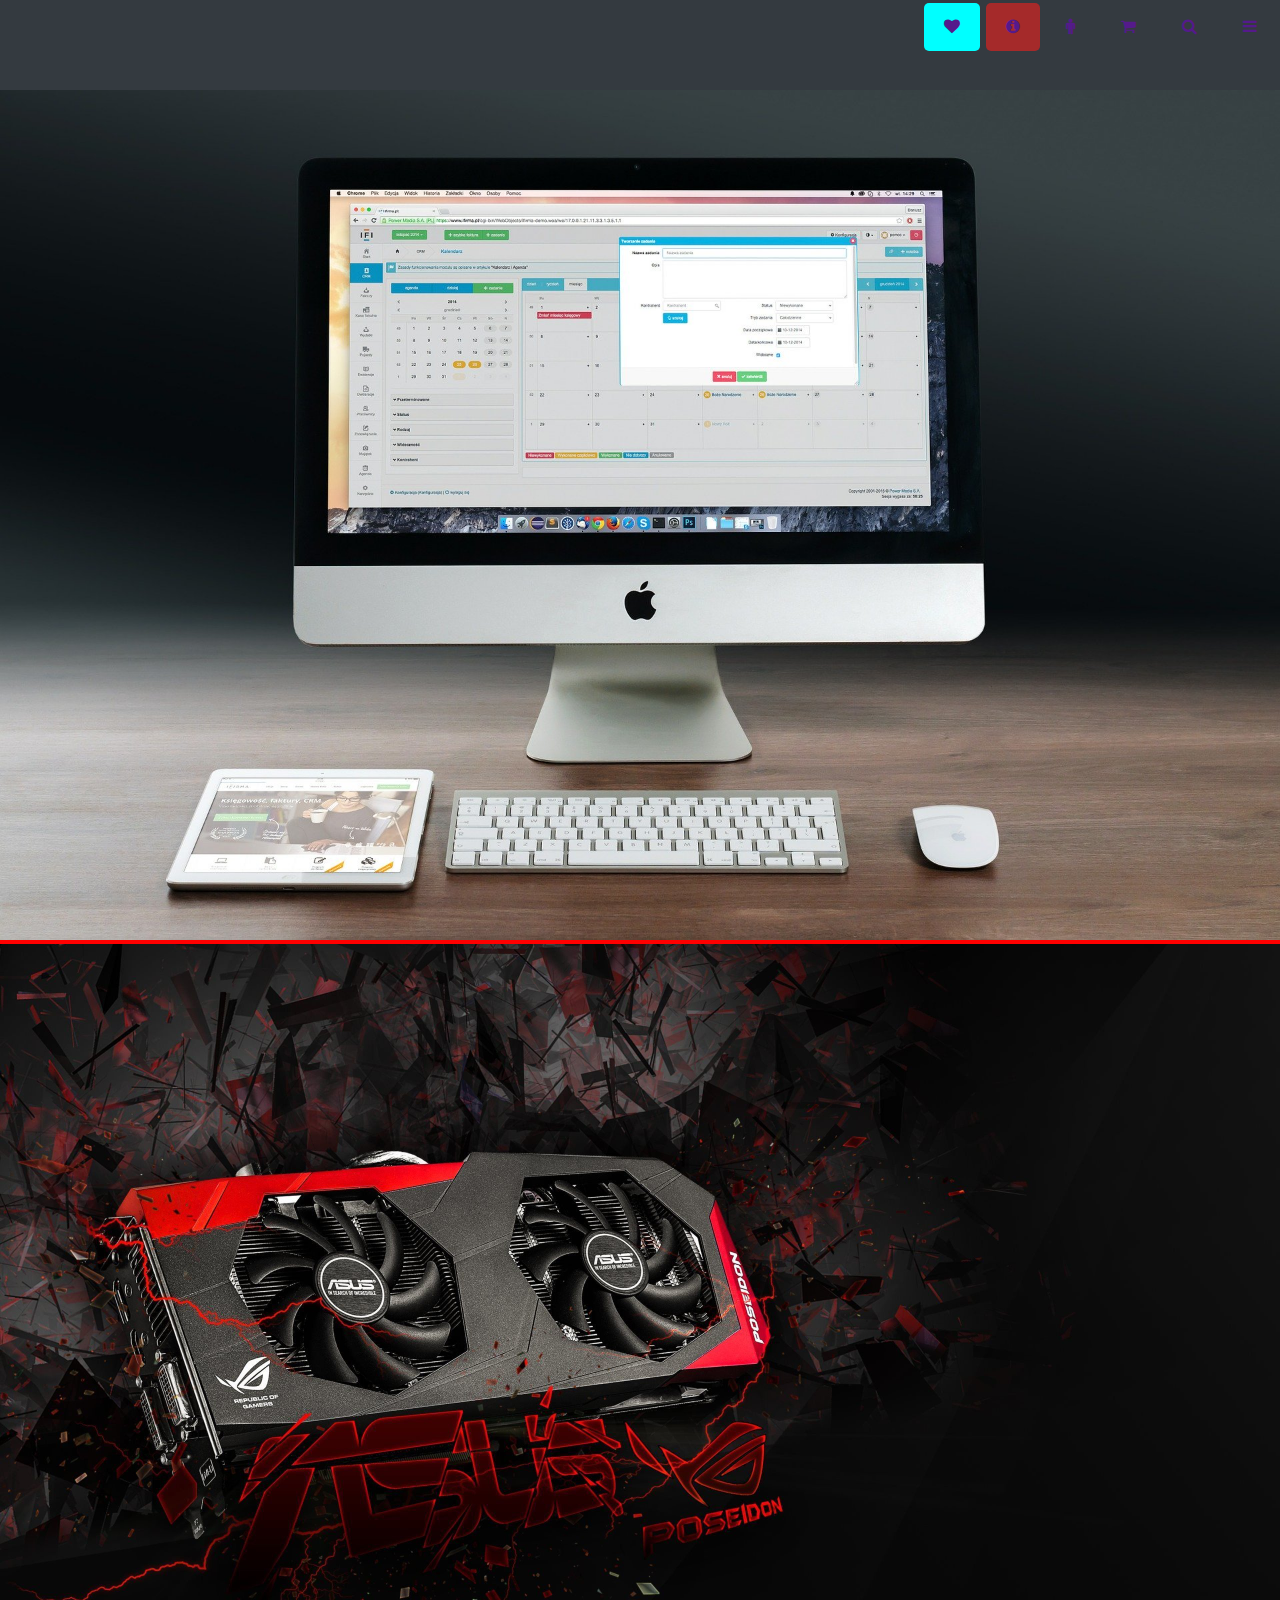
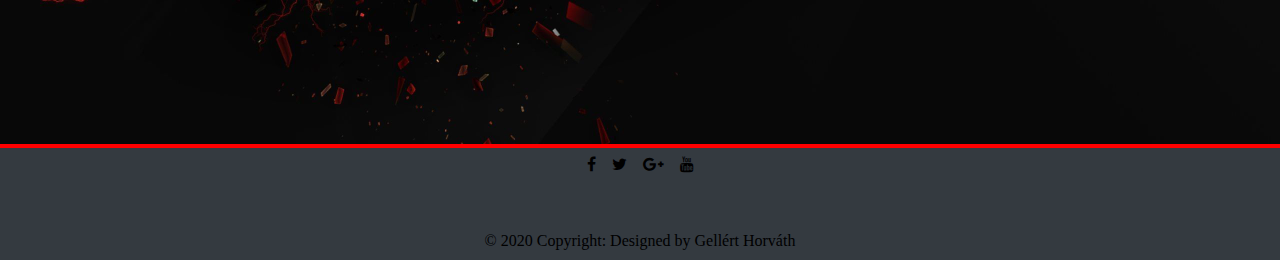
==== index.html @ 96ba2fe2 "kész a mobil nezet" ====
<!DOCTYPE html>
<html>
    <head>
        <meta charset="UTF-8">
        <title></title>
        <link rel="stylesheet" href="https://cdnjs.cloudflare.com/ajax/libs/font-awesome/4.7.0/css/font-awesome.min.css">
        <meta name="viewport" content="width=device-width, initial-scale=1.0">
        <link rel="stylesheet" type="text/css" href="style.css">
    </head>
    <body>
    <div class="alapvaz">
      <div class="fejlec">
        <ul>
          <a href=""><li id="foldal"><i class="fa fa-heart"></i></a></li></a>
          <a href=""><li id="informacio"><i class="fa fa-info-circle"></i></li></a>
          <a href=""><li><i class="fa fa-male"></i></li></a>
          <a href=""><li><i class="fa fa-shopping-cart"></i></li></a>
          <a href=""><li><i class="fa fa-search"></i></li></a>
          <a href=""><li><i class="fa fa-bars"></i></li></a>
        </ul>
      </div>
      <div class="tartalom">
        <img src="apple.jpg" alt="szamitogep kep">
        <img src="video2.jpg" alt="">
      </div>
      <div class="lablec">
        <ul>
          <li><i class="fa fa-facebook"> </i></li>
          <li><i class="fa fa-twitter"> </i></li>
          <li><i class="fa fa-google-plus"> </i></li>
          <li><i class="fa fa-youtube"> </i></li>
        </ul>
        <p>© 2020 Copyright: Designed by Gellért Horváth</p>
      </div>
    </div>
  </body>
</html>
---- style.css ----
/*narancs: #ff9000
  szürke:#808080

*/

*{
  margin: 0;
  padding: 0;
  box-sizing: border-box;
}

.alapvaz{
  height: 100vh;
  display: grid;
  grid-template-rows:10% auto 10%;
  grid-template-areas: 
  "fejlec"
  "tartalom"
  "tartalom"
  "tartalom"
  "tartalom"
  "tartalom"
  "lablec"  
  ;

}

.fejlec{
  grid-area: fejlec;
  background-color: #343a40;
}

.tartalom{
  grid-area: tartalom;
}

.lablec{
  grid-area: lablec;
  background-color: #343a40;
}

.fejlec ul{
  display: flex;
  flex-flow:row wrap;
  justify-content: flex-end;
list-style: none;}

.fejlec li{
  padding: 15px 20px;
  margin:3px;
  border-radius: 5px;
}

#foldal{
  background-color: aqua;
}

#informacio{
  background-color: brown;
}

.lablec p{
  margin-top:50px;
  text-align: center;
}

.lablec ul{
  display: flex;
  flex-flow:row wrap;
  justify-content: center;


list-style: none;

}

.lablec li{
  margin: 8px;
}

.lablec p{
  margin-bottom: 10px;
}

.tartalom{
  background-color: red;
}

.tartalom img{
  width: 100%;
  height: auto;
}
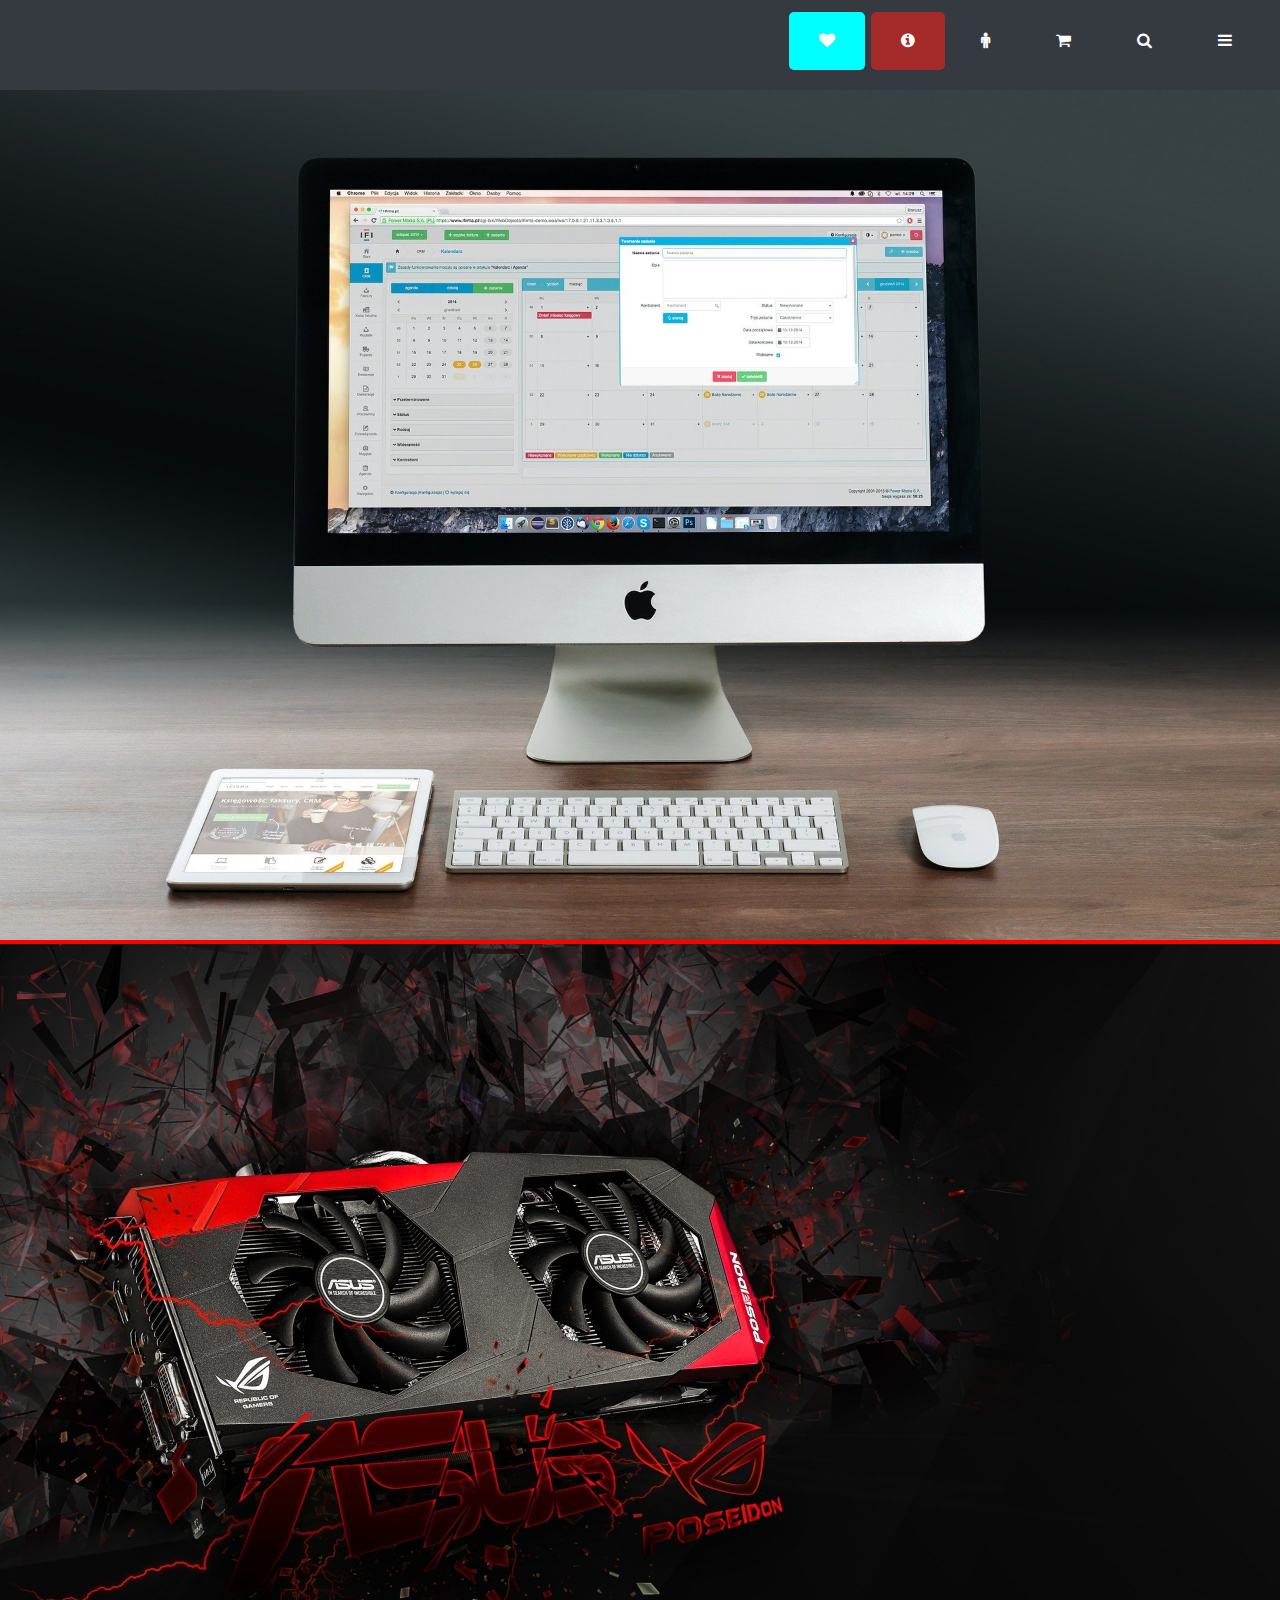
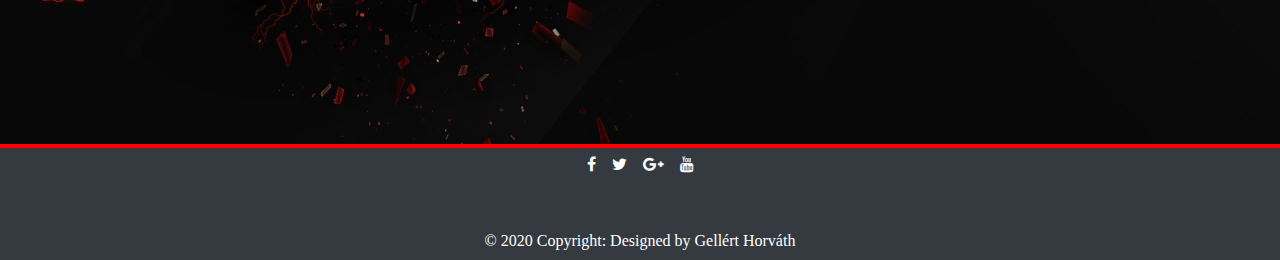
==== commit 320e38e8: "desktop es laptop nezett javítva" ====
--- a/index.html
+++ b/index.html
@@ -10,7 +10,9 @@
     <body>
     <div class="alapvaz">
       <div class="fejlec">
+
         <ul>
+          
           <a href=""><li id="foldal"><i class="fa fa-heart"></i></a></li></a>
           <a href=""><li id="informacio"><i class="fa fa-info-circle"></i></li></a>
           <a href=""><li><i class="fa fa-male"></i></li></a>
--- a/style.css
+++ b/style.css
@@ -7,6 +7,7 @@
   margin: 0;
   padding: 0;
   box-sizing: border-box;
+  color:white;
 }
 
 .alapvaz{
@@ -40,9 +41,11 @@
 }
 
 .fejlec ul{
+  margin-top:15px;
   display: flex;
   flex-flow:row wrap;
   justify-content: flex-end;
+  justify-items: center;
 list-style: none;}
 
 .fejlec li{
@@ -76,6 +79,8 @@
 
 .lablec li{
   margin: 8px;
+  color:white;
+  font-weight: bold;
 }
 
 .lablec p{
@@ -91,4 +96,34 @@
   height: auto;
 }
 
+@media screen and (min-width:800px){
+.fejlec ul{
+  padding: 5px 5px;
+  margin:-15px;
+}
 
+
+@media (min-width: 900px) and (max-width: 1024px) {
+  
+  .fejlec li{
+    padding: 5px 10px;
+  }
+  
+}
+
+.fejlec ul{
+  margin-right:10px;
+}
+
+  .fejlec li{
+    padding: 20px 30px;
+    margin-top:22px;
+    border-radius: 5px;
+  }
+
+  .fejlec ul img{
+    width:20px;
+  }
+}
+
+
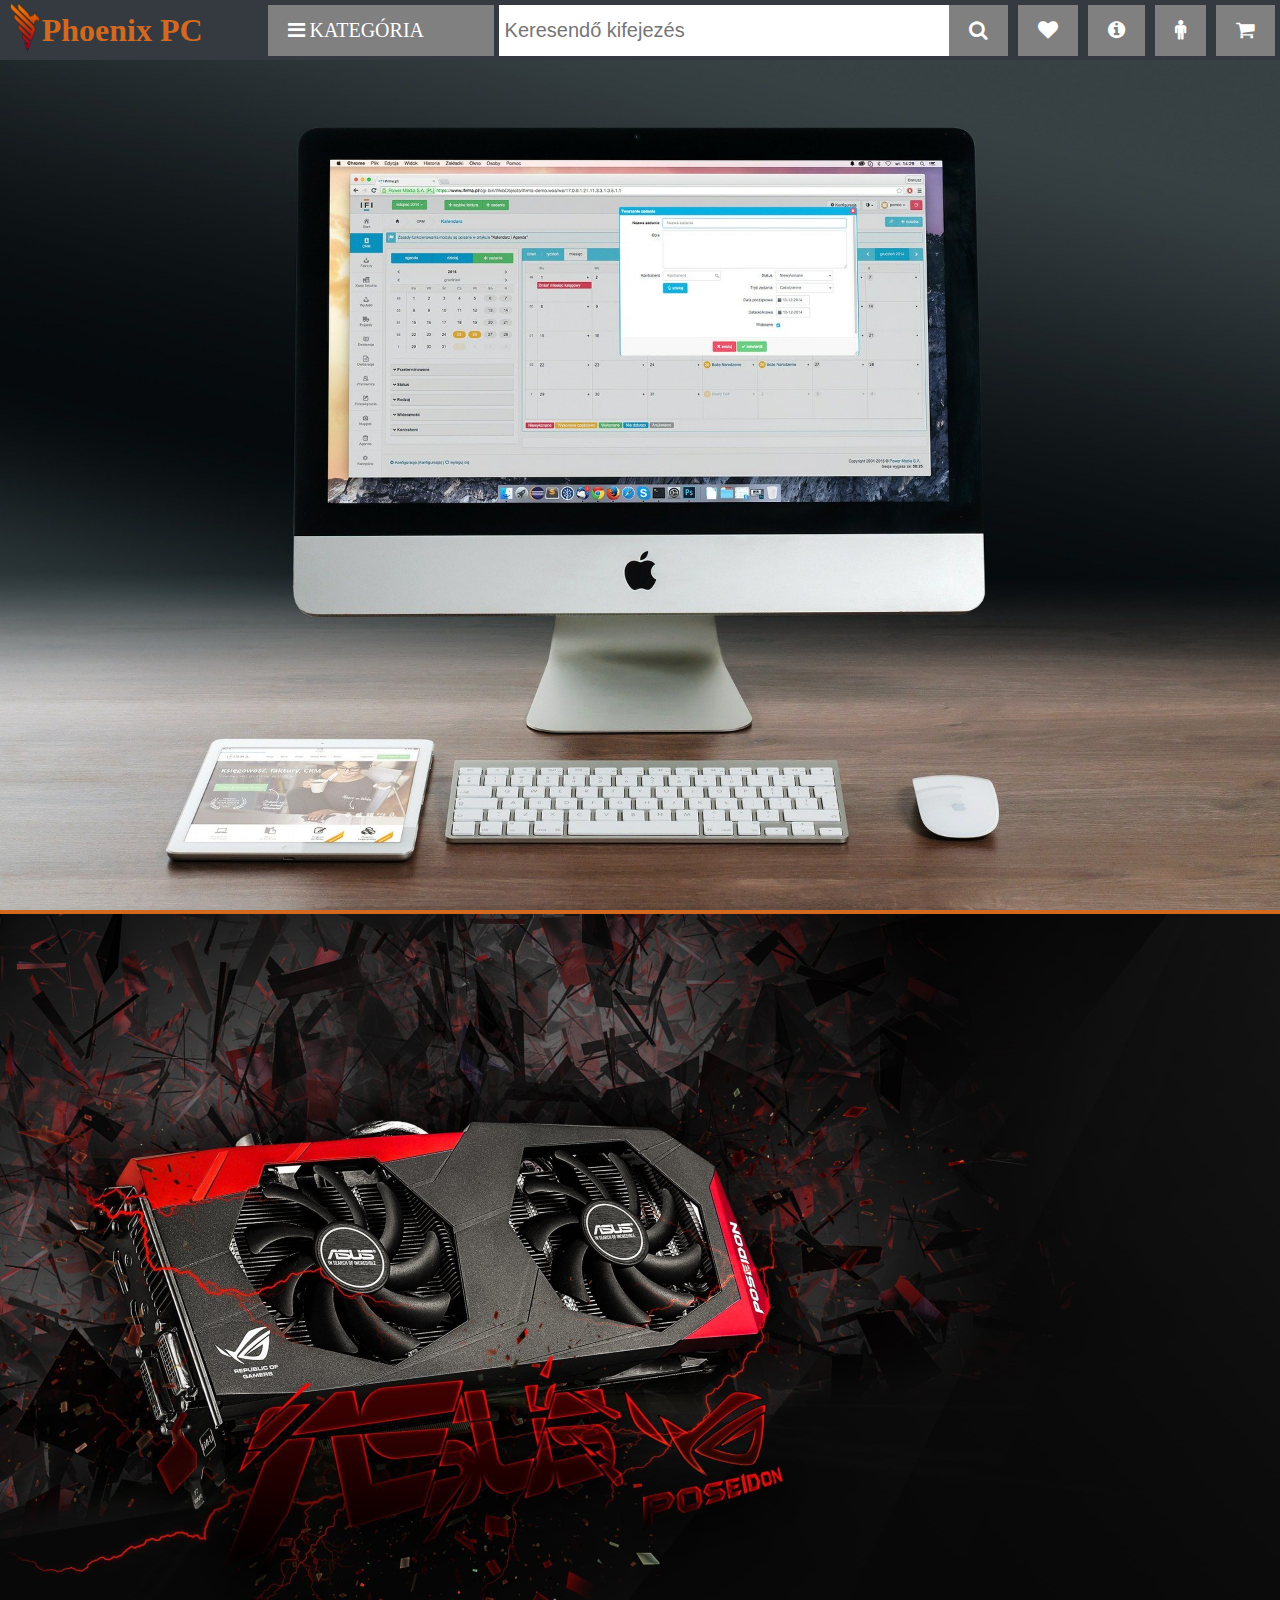
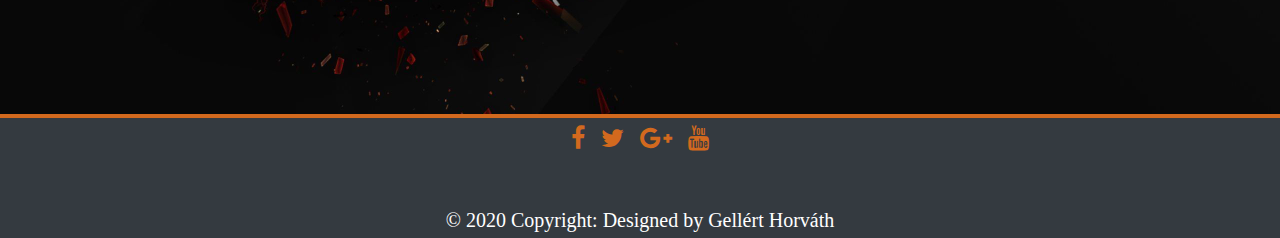
==== commit 1a0df23e: "fooldal elkészült responsivan" ====
--- a/index.html
+++ b/index.html
@@ -10,17 +10,21 @@
     <body>
     <div class="alapvaz">
       <div class="fejlec">
-
+        
         <ul>
+          <a><img src="s.png" id="logo"><h1 id="logo_szoveg">Phoenix PC</h1></a>  
+          <a href=""><li  id="kat1" class="flex-item"><i class="fa fa-bars"> KATEGÓRIA</i></li></a>
+          <a><input type="text" id="kereso_doboz" placeholder=" Keresendő kifejezés"></a>
+          <a href=""><li id="kereso" class="flex-item"><i class="fa fa-search"></i></a></li></a>
           
-          <a href=""><li id="foldal"><i class="fa fa-heart"></i></a></li></a>
-          <a href=""><li id="informacio"><i class="fa fa-info-circle"></i></li></a>
-          <a href=""><li><i class="fa fa-male"></i></li></a>
-          <a href=""><li><i class="fa fa-shopping-cart"></i></li></a>
-          <a href=""><li><i class="fa fa-search"></i></li></a>
-          <a href=""><li><i class="fa fa-bars"></i></li></a>
+          <a href=""><li class="flex-item"><i class="fa fa-heart"></i></li></a>
+          <a href=""><li class="flex-item"><i class="fa fa-info-circle"></i></li></a>
+          <a href=""><li class="flex-item"><i class="fa fa-male"></i></li></a>
+          <a href=""><li class="flex-item"><i class="fa fa-shopping-cart"></i></li></a>
+          <a href=""><li id="kat" class="flex-item"><i class="fa fa-bars"></i></li></a>
         </ul>
       </div>
+      
       <div class="tartalom">
         <img src="apple.jpg" alt="szamitogep kep">
         <img src="video2.jpg" alt="">
--- a/style.css
+++ b/style.css
@@ -7,20 +7,16 @@
   margin: 0;
   padding: 0;
   box-sizing: border-box;
-  color:white;
+  color:black;
 }
 
 .alapvaz{
-  height: 100vh;
+  min-height: 100vh;
   display: grid;
-  grid-template-rows:10% auto 10%;
+  grid-template-rows:60px auto 120px;
   grid-template-areas: 
   "fejlec"
   "tartalom"
-  "tartalom"
-  "tartalom"
-  "tartalom"
-  "tartalom"
   "lablec"  
   ;
 
@@ -41,17 +37,15 @@
 }
 
 .fejlec ul{
-  margin-top:15px;
   display: flex;
   flex-flow:row wrap;
   justify-content: flex-end;
-  justify-items: center;
+  align-items: center;
 list-style: none;}
 
 .fejlec li{
   padding: 15px 20px;
-  margin:3px;
-  border-radius: 5px;
+  
 }
 
 #foldal{
@@ -71,10 +65,7 @@
   display: flex;
   flex-flow:row wrap;
   justify-content: center;
-
-
-list-style: none;
-
+  list-style: none;
 }
 
 .lablec li{
@@ -88,42 +79,149 @@
 }
 
 .tartalom{
-  background-color: red;
+  background-color: chocolate;
 }
 
 .tartalom img{
   width: 100%;
   height: auto;
 }
-
-@media screen and (min-width:800px){
-.fejlec ul{
-  padding: 5px 5px;
-  margin:-15px;
-}
-
-
-@media (min-width: 900px) and (max-width: 1024px) {
+.flex-item{
+  background-color: gray;
+}
+
+
+
+.fejlec ul li i{
+  font-size:20px;
+  color:white;
+}
+
+
+  /*background-color: #31ff83; zöld*/
+
+
+
+@media only screen and (min-width:320px){
+
+  .fejlec li{
+    margin:5px;
+  }
+
+#kat1{
+  display: none;
+}
+
+#kereso_doboz{
+  display: none;
+}
+
+.flex-item{ order: 1; }
+
+#logo_szoveg{
+  display: none;
+}
+
+
+}
+@media only screen and (min-width:600px){
+
+  .flex-item{ order: 0; }
+
+#kat{
+  display: none;
+}
+
+#kat1{
+  display: inline-block;
+  background-color: gray;
+  padding-right: 70px;
+
+}
+  .fejlec li{
+    padding: 15px 20px;
+  }
+
+  #kereso_doboz{
+    display: inline-block;
+    padding:0;
+    border:0;
+    height: 51px;
+    font-size: 20px;
+    color: black;
+  }
+  #kereso{
+    background-color: gray;
+    display: inline-block;
+    margin-left: 0;
+  }
+  #logo_szoveg{
+    display: none;
+  }
+
   
-  .fejlec li{
-    padding: 5px 10px;
-  }
-  
-}
-
-.fejlec ul{
-  margin-right:10px;
-}
-
-  .fejlec li{
-    padding: 20px 30px;
-    margin-top:22px;
-    border-radius: 5px;
-  }
-
-  .fejlec ul img{
-    width:20px;
-  }
-}
-
-
+
+}
+
+@media only screen and (min-width:876px){
+
+  .flex-item{ order: 0; }
+
+
+  #kereso{
+    background-color: gray;
+    display: inline-block;
+    margin-left: 0;
+  }
+
+  #kereso_doboz{
+    display: inline-block;
+    font-size: 20px;
+    color: black;
+    padding:0;
+    border:0;
+    height: 51px;
+    width: 450px;
+  }
+
+  #logo_szoveg{
+    position: relative;
+    right: 60px;
+    color:chocolate;
+    display: inline;
+  }
+}
+
+.flex-item:hover,#kat1:hover,#kereso:hover{
+  background-color: chocolate;
+}
+
+#logo{
+  width: 30px;
+  display: inline-block;
+  position: absolute;
+  top:0;
+  left:10px;
+}
+
+#logo_szoveg{
+  position: relative;
+  right: 60px;
+  color:chocolate;
+}
+
+.lablec ul li i{
+  color: chocolate;
+  font-size: 25px;
+  font-weight: 0;
+}
+
+.lablec p{
+  color:white;
+  font-size: 20px;
+}
+
+#kat1{
+  font-weight: bold;
+}
+
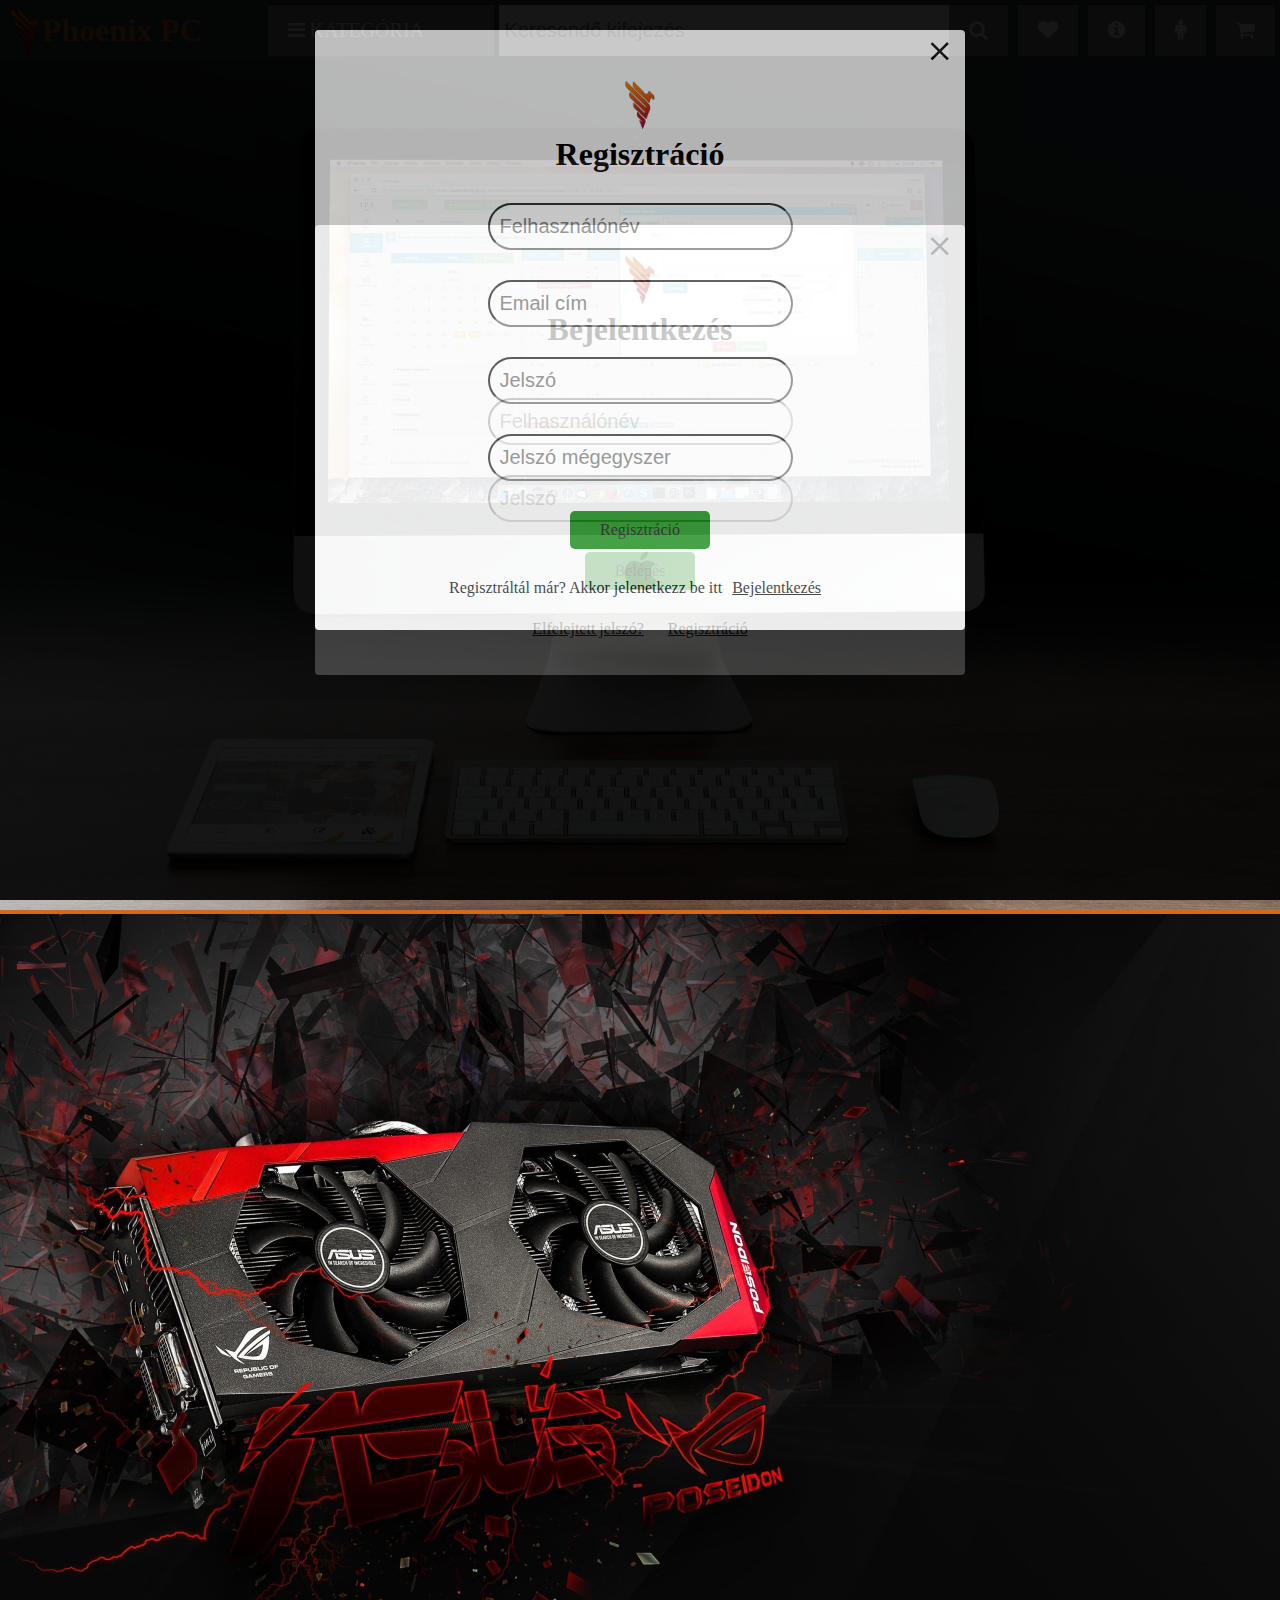
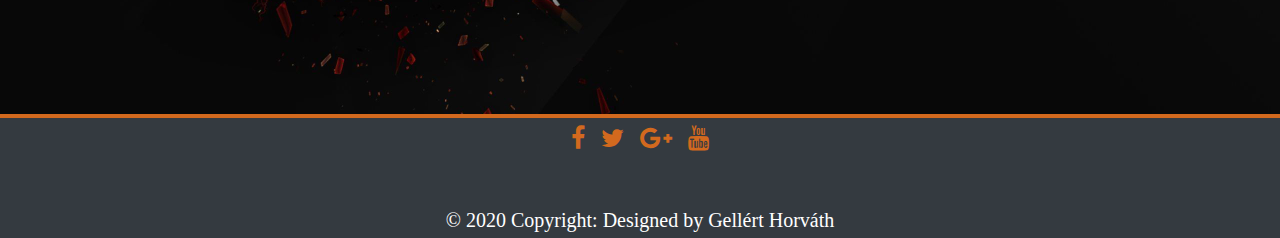
==== commit c1331bbf: "Moduláris ablakok készen vannak" ====
--- a/index.html
+++ b/index.html
@@ -3,7 +3,9 @@
     <head>
         <meta charset="UTF-8">
         <title></title>
+        <script src="https://cdnjs.cloudflare.com/ajax/libs/jquery/3.0.0/jquery.min.js"></script>
         <link rel="stylesheet" href="https://cdnjs.cloudflare.com/ajax/libs/font-awesome/4.7.0/css/font-awesome.min.css">
+
         <meta name="viewport" content="width=device-width, initial-scale=1.0">
         <link rel="stylesheet" type="text/css" href="style.css">
     </head>
@@ -19,16 +21,132 @@
           
           <a href=""><li class="flex-item"><i class="fa fa-heart"></i></li></a>
           <a href=""><li class="flex-item"><i class="fa fa-info-circle"></i></li></a>
-          <a href=""><li class="flex-item"><i class="fa fa-male"></i></li></a>
+          <a href="#modal"><li class="flex-item login"><i class="fa fa-male"></i></li></a>
           <a href=""><li class="flex-item"><i class="fa fa-shopping-cart"></i></li></a>
           <a href=""><li id="kat" class="flex-item"><i class="fa fa-bars"></i></li></a>
         </ul>
       </div>
+      <script>
+        $( document ).ready(function() {
+
+          //Belépés modal window
+            $(".login").on('click',function(){
+              $(".modal").css("display","flex");
+            });
+            //Belépés ablak bezárás
+            $(".close").on('click',function(){
+              $(".modal").css("display","none");
+            });
+
+            ///Regisztráció
+            $(".reg_button").on('click',function(){
+              $(".modal").css("display","none");
+              $(".modal_reg").css("display","flex");
+              
+            });
+            //Reg ablak bezárás
+            $(".close_reg").on('click',function(){
+              $(".modal_reg").css("display","none");
+            });
+
+            //Regisztráció modalben vissza a bejelentkezésre
+            $("#login_back").on('click',function(){
+              $(".modal_reg").css("display","none");
+              $(".modal").css("display","flex");
+            });
+
+            //Loginról forgetbe
+            $(".forget_button").on('click',function(){
+              $(".modal").css("display","none");
+              $(".modal_forget_password").css("display","flex");
+            });
+
+            //Vissza LOGINra forgetből
+            $("#login_back_forget").on('click',function(){
+              $(".modal_forget_password").css("display","none");
+              $(".modal").css("display","flex");
+            });
+
+            $(".close_forget_password").on('click',function(){
+              $(".modal_forget_password").css("display","none");
+            });
+            
+
+
+
+
+
+        });
+   
+
+      
+      </script>
       
       <div class="tartalom">
         <img src="apple.jpg" alt="szamitogep kep">
         <img src="video2.jpg" alt="">
       </div>
+     
+<!-- Belépés modal ablak -->
+          <div class="modal" id="modal">
+            <div class="modal-content">
+              <div class="close">+</div>
+              <img src="s.png">
+              <h1 id="login_modal_text">Bejelentkezés</h1>
+              <form>
+                <input type="text" placeholder="Felhasználónév">
+                <input type="password" placeholder="Jelszó">
+                <a href="" class="button login_modal">Belépés</a>
+                <br>
+                <div class="linkek">
+                <a href="#modal_forget_password" class="forget_button">Elfelejtett jelszó?</a>
+                <a href="#modal_reg" class="reg_button">Regisztráció</a>
+              </div>
+              </form>
+            </div>
+          </div>
+
+<!-- Regisztrációs modal ablak -->
+          <div class="modal_reg" id="modal_reg">
+            <div class="modal-content_reg">
+              <div class="close_reg">+</div>
+              <img src="s.png">
+              <h1 id="reg_modal_text">Regisztráció</h1>
+              <form>
+                <input type="text" placeholder="Felhasználónév">
+                <input type="text" placeholder="Email cím">
+                <input type="password" placeholder="Jelszó">
+                <input type="password" placeholder="Jelszó mégegyszer">
+                <a href="" class="reg_modal">Regisztráció</a>
+                <br>
+                <div class="linkek">
+                <p>Regisztráltál már? Akkor jelenetkezz be itt<a href="#modal" id="login_back">Bejelentkezés</a></p>
+              </div>
+              </form>
+            </div>
+          </div>
+<!-- Elfelejtett jelszó modal ablak -->
+
+<div class="modal_forget_password" id="modal_forget_password">
+  <div class="modal-content_forget_password">
+    <div class="close_forget_password">+</div>
+    <img src="s.png">
+    <h1 id="forget_password_modal_text">Elfelejtett jelszó</h1>
+    <form>
+      <input type="text" placeholder="Email cím">
+      <a href="" class="forget_password_modal">Küldés</a>
+      <br>
+      <div class="linkek">
+      <p>Regisztráltál már? Akkor jelenetkezz be itt<a href="#modal" id="login_back_forget">Bejelentkezés</a></p>
+    </div>
+    </form>
+  </div>
+</div>
+
+
+
+
+
       <div class="lablec">
         <ul>
           <li><i class="fa fa-facebook"> </i></li>
--- a/style.css
+++ b/style.css
@@ -123,7 +123,46 @@
 }
 
 
-}
+
+.close{
+  position: relative;
+  top:-28px;
+  left:220px;
+  font-size: 42px;
+  transform: rotate(45deg);
+  cursor: pointer;
+  font-size: 50px;
+}
+.close_reg{
+  position: relative;
+  top:-28px;
+  left:220px;
+  font-size: 42px;
+  transform: rotate(45deg);
+  cursor: pointer;
+  font-size: 50px;
+}
+
+.close_forget_password{
+  position: relative;
+  top:-28px;
+  left:220px;
+  font-size: 42px;
+  transform: rotate(45deg);
+  cursor: pointer;
+  font-size: 50px;
+}
+
+.modal-content img{
+  width:30px;
+  position: relative;
+  bottom: 30px;
+}
+
+
+
+}
+
 @media only screen and (min-width:600px){
 
   .flex-item{ order: 0; }
@@ -185,24 +224,55 @@
   }
 
   #logo_szoveg{
-    position: relative;
+    position: absolute;
     right: 60px;
     color:chocolate;
     display: inline;
   }
+
+  .close{
+    position: relative;
+    top:-28px;
+    left:300px;
+    font-size: 42px;
+    transform: rotate(45deg);
+    cursor: pointer;
+    font-size: 50px;
+  }
+
+  .close_reg{
+    position: relative;
+    top:-28px;
+    left:300px;
+    font-size: 42px;
+    transform: rotate(45deg);
+    cursor: pointer;
+    font-size: 50px;
+  }
+
+  .modal-content img{
+    width:30px;
+    position: relative;
+    bottom: 50px;
+  }
+
+  .close_forget_password{
+    position: relative;
+    top:-28px;
+    left:280px;
+    font-size: 42px;
+    transform: rotate(45deg);
+    cursor: pointer;
+    font-size: 50px;
+  }
+
 }
 
 .flex-item:hover,#kat1:hover,#kereso:hover{
   background-color: chocolate;
 }
 
-#logo{
-  width: 30px;
-  display: inline-block;
-  position: absolute;
-  top:0;
-  left:10px;
-}
+
 
 #logo_szoveg{
   position: relative;
@@ -224,4 +294,216 @@
 #kat1{
   font-weight: bold;
 }
-
+#login_form{
+  width:20px;
+}
+
+#logo{
+  width: 30px;
+  display: inline-block;
+  position: absolute;
+  top:5px;
+  left:10px;
+}
+
+/* Login Modal windows*/
+
+.modal{
+  width: 100%;
+  background-color: black;
+  opacity: 0.7;
+  position: absolute;
+  top:0;
+  display: flex;
+  justify-content: center;
+  align-items: center;
+  min-height:100%
+}
+
+.modal-content{
+  width: 650px;
+  height: 450px;
+  background-color: white;
+  border-radius: 4px;
+  text-align: center;
+  padding: 20px;
+  position: absolute;
+}
+
+.modal-content input{
+  width: 50%;
+  display: block;
+  margin: 30px auto;
+  font-size:20px;
+  border-radius: 40px;
+  outline: none;
+  padding: 10px;
+}
+
+
+.login_modal{
+  text-decoration: none;
+  padding: 10px 30px;
+  background-color: green;
+  border-radius: 5px;
+  display: inline-block;
+}
+
+form{
+  position: relative;
+  bottom:30px;
+}
+
+#login_modal_text{
+  position: relative;
+  bottom:50px;
+}
+
+.linkek{
+  margin-top: 30px;
+}
+.linkek a{
+  margin:10px;
+}
+
+/* Login Modal windows END*/
+
+/*Register Modal windows*/
+
+.modal_reg{
+  width: 100%;
+  background-color: black;
+  opacity: 0.7;
+  position: absolute;
+  top:0px;
+  display: flex;
+  justify-content: center;
+  align-items: center;
+  min-height:100%;
+}
+
+.modal-content_reg{
+  width: 650px;
+  height: 600px;
+  position: relative;
+  top:30px;
+  background-color: white;
+  border-radius: 4px;
+  text-align: center;
+  padding: 20px;
+  position: absolute;
+}
+
+.modal-content_reg input{
+  width: 50%;
+  display: block;
+  margin: 30px auto;
+  font-size:20px;
+  border-radius: 40px;
+  outline: none;
+  padding: 10px;
+}
+
+
+.reg_modal{
+  text-decoration: none;
+  padding: 10px 30px;
+  background-color: green;
+  border-radius: 5px;
+  display: inline-block;
+}
+
+form{
+  position: relative;
+  bottom:30px;
+}
+
+#reg_modal_text{
+  position: relative;
+  bottom:30px;
+}
+
+.linkek{
+  margin-top: 30px;
+}
+.linkek a{
+  margin:10px;
+}
+
+.modal-content_reg img{
+  width:30px;
+  position: relative;
+  bottom: 30px;
+}
+
+/*Register Modal windows END*/
+
+/*Forget_password modal window*/
+
+.modal_forget_password{
+  width: 100%;
+  background-color: black;
+  opacity: 0.7;
+  position: absolute;
+  top:0;
+  display: flex;
+  justify-content: center;
+  align-items: center;
+  min-height:100%;
+  display: none;
+}
+
+.modal-content_forget_password{
+  width: 600px;
+  height: 400px;
+  background-color: white;
+  border-radius: 4px;
+  text-align: center;
+  padding: 20px;
+  position: absolute;
+}
+
+.modal-content_forget_password input{
+  width: 50%;
+  display: block;
+  margin: 30px auto;
+  font-size:20px;
+  border-radius: 40px;
+  outline: none;
+  padding: 10px;
+}
+
+
+.forget_password_modal{
+  text-decoration: none;
+  padding: 10px 30px;
+  background-color: green;
+  border-radius: 5px;
+  display: inline-block;
+}
+
+form{
+  position: relative;
+  bottom:30px;
+}
+
+#forget_password_modal_text{
+  position: relative;
+  bottom:30px;
+}
+
+.linkek{
+  margin-top: 30px;
+}
+.linkek a{
+  margin:10px;
+}
+
+.modal-content_forget_password img{
+  width:30px;
+  position: relative;
+  bottom: 30px;
+}
+
+/*Forget_password modal window END*/
+
